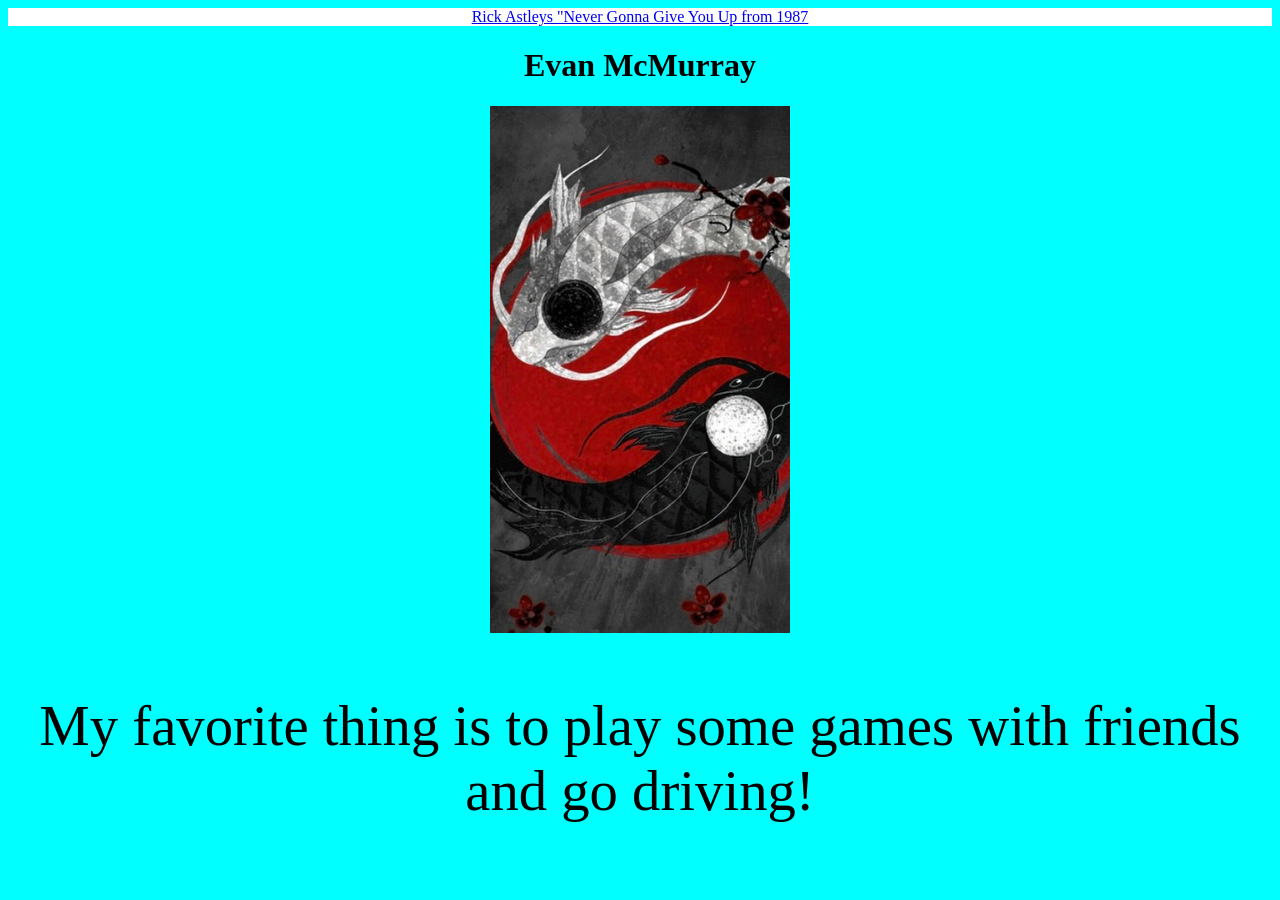
==== index.html @ f6edf7cf "Open Repository" ====
<!DOCTYPE html>
<html lang="en">
<head>
  <meta charset="UTF-8">
  <meta name="viewport" content="width=device-width, initial-scale=1.0">
  <title>Evans Site</title>
  <link HREF="styles/styles.css" rel="stylesheet">
</head>
<body>
  <header>
    <nav>
      <a href="https://www.youtube.com/watch?v=dQw4w9WgXcQ&list=RDdQw4w9WgXcQ&start_radio=1" 
        target="_blank">Rick Astleys "Never Gonna Give You Up from 1987</a>
      <!-- <a href="assignments.html">Assignmnets</a> -->
    </nav>
  </header>
  <main>
    <h1>Evan McMurray</h1>
    <img src="images/284504FA-2832-4599-B92E-73F436500D27_4_5005_c.jpeg" alt="Tui and La"
      width=stylesheet>
    <p>My favorite thing is to play some games with 
        friends and go driving!</p>
  </main>
  <footer>

  </footer>
</body>
</html>
---- styles/styles.css ----
img {
    width: 300px;
}
body {
    background-color: aqua;
    text-align: center;
}

header, footer {
    background-color: white;
    color: black
}

nav a:hover {
    color: cyan:aliceblue
}
p{
    font-size: 1.5cm;
}
#second {
    font-size: 3em;
}
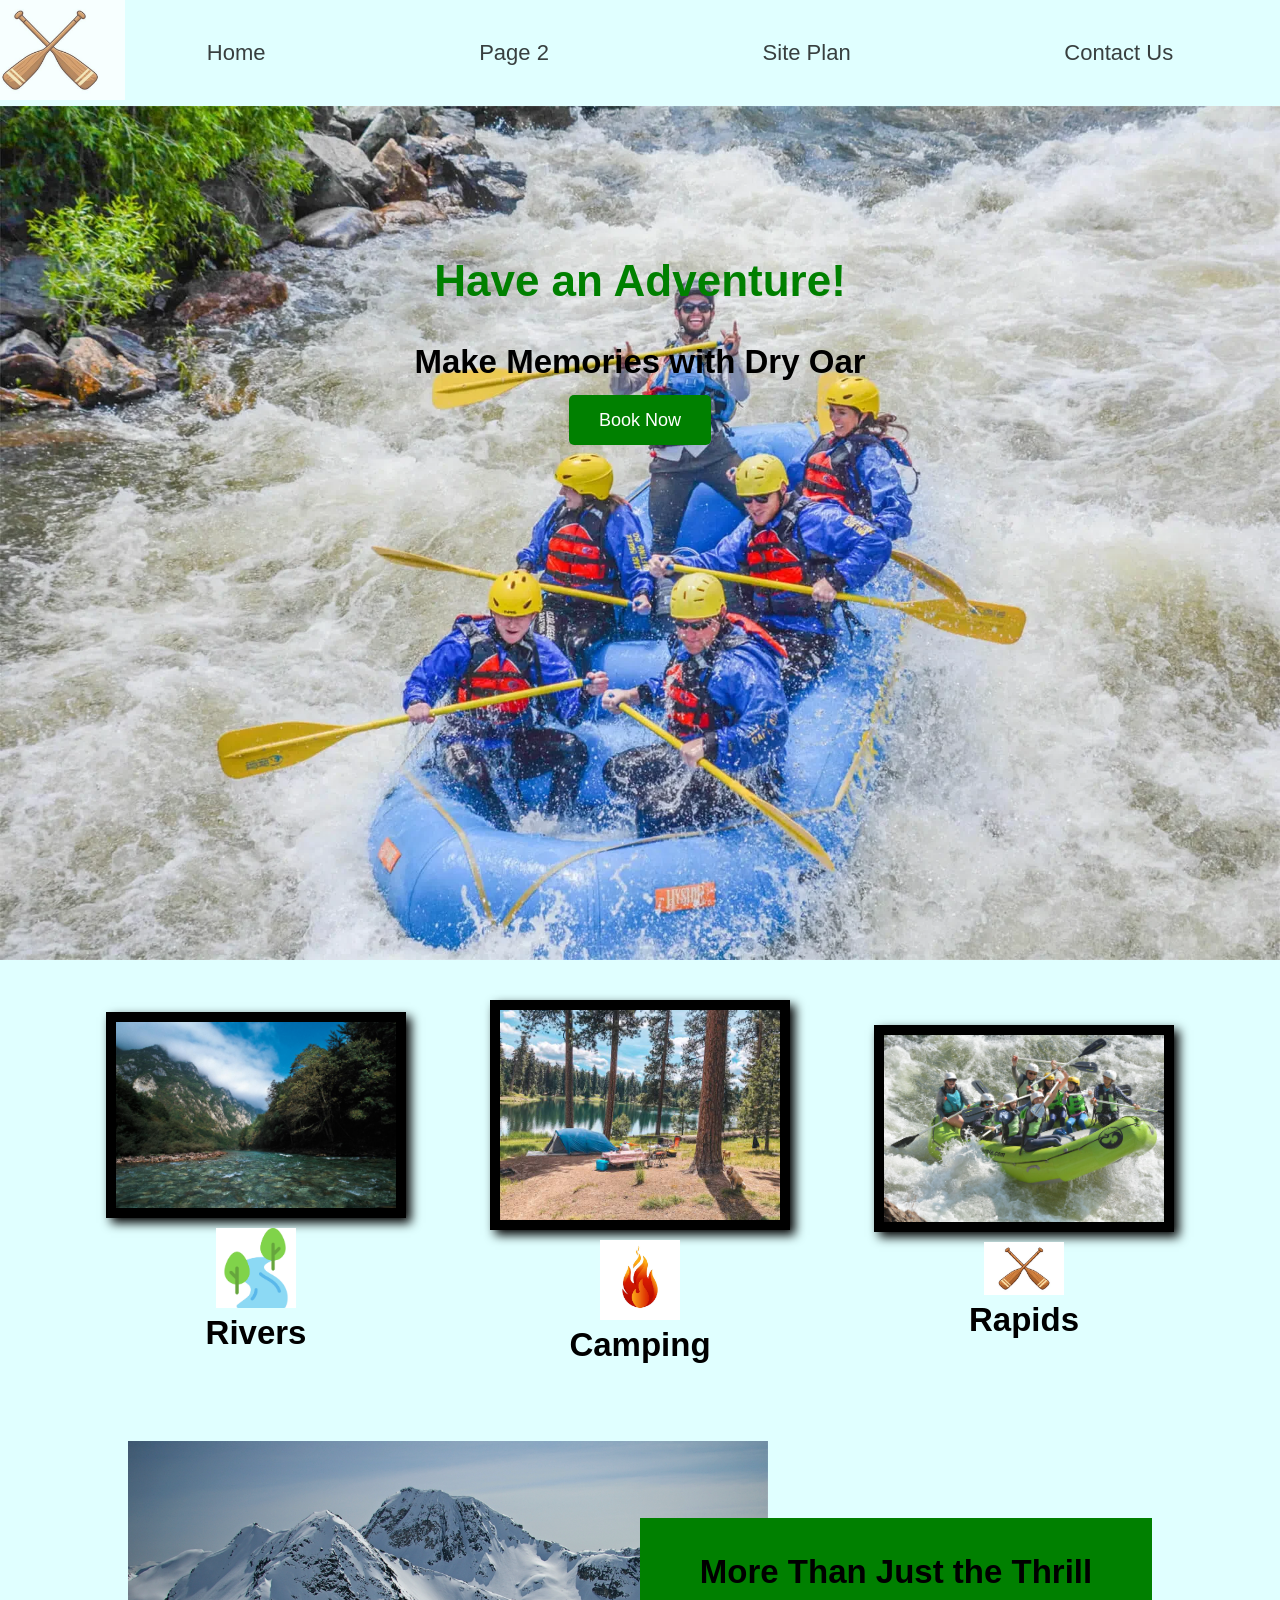
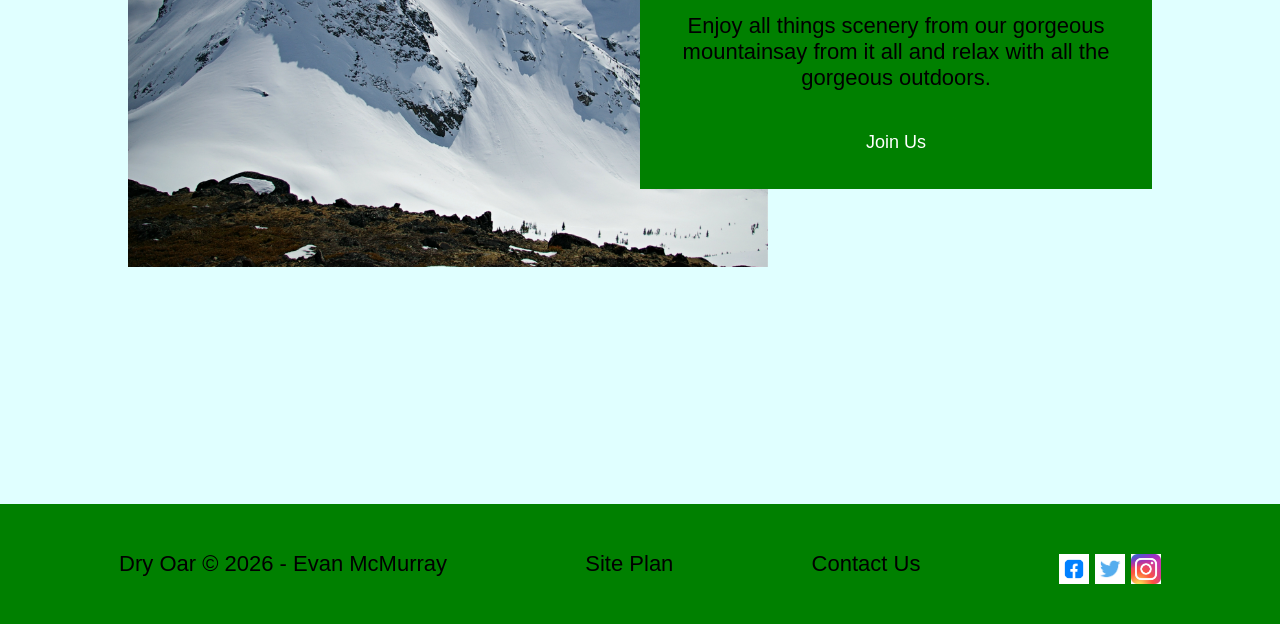
==== commit 9c15b9ae: "Move Git repository root folder" ====
--- a/index.html
+++ b/index.html
@@ -1,28 +1,77 @@
 <!DOCTYPE html>
 <html lang="en">
 <head>
-  <meta charset="UTF-8">
-  <meta name="viewport" content="width=device-width, initial-scale=1.0">
-  <title>Evans Site</title>
-  <link HREF="styles/styles.css" rel="stylesheet">
+    <meta charset="UTF-8">
+    <meta name="viewport" content="width=device-width, initial-scale=1.0">
+    <title>Whitewater Rafting Getaways</title>
+    <link rel="stylesheet" href="styles/style.css">
 </head>
 <body>
-  <header>
-    <nav>
-      <a href="https://www.youtube.com/watch?v=dQw4w9WgXcQ&list=RDdQw4w9WgXcQ&start_radio=1" 
-        target="_blank">Rick Astleys "Never Gonna Give You Up from 1987</a>
-      <!-- <a href="assignments.html">Assignmnets</a> -->
-    </nav>
-  </header>
-  <main>
-    <h1>Evan McMurray</h1>
-    <img src="images/284504FA-2832-4599-B92E-73F436500D27_4_5005_c.jpeg" alt="Tui and La"
-      width=stylesheet>
-    <p>My favorite thing is to play some games with 
-        friends and go driving!</p>
-  </main>
-  <footer>
-
-  </footer>
+    <div id="content">
+        <header>
+            <a id="logo_link" href="index.html">
+                <img class="logo" src="images/oars.jpeg" alt='Dry Oar Logo' width="150" style="opacity: 1;">
+            </a>
+            <nav>
+                <a href="index.html">Home</a>
+                <a href="#">Page 2</a>
+                <a href="site-plan-rafting.html">Site Plan</a>
+                <a href="contactus.html">Contact Us</a>
+            </nav>
+        </header>
+        <div id="hero">
+            <div id="hero-box">
+                <img id="hero-img" src="images/hero.webp" alt="People whitewater rafting">
+            </div>
+            <section id="hero-msg">
+                <h1 class="home-title">Have an Adventure!</h1>
+                <h2>Make Memories with Dry Oar</h2>
+                <div class="button-box">
+                    <a class="book" href="rates.html">Book Now</a>
+                </div>
+            </section>
+            </div>
+        </div>
+    <main class="home-grid">
+        <section class="rivers-card">
+            <img class="card-img" src="images/river_icon.jpeg" alt="river icon" width="300">
+            <img class="icon" src="images/other_river_icon.png" alt="other_river_icon" width="45">
+            <h2>Rivers</h2>
+        </section>
+        <section class="camping-card">
+            <img class="card-img" src="images/camping.jpeg" alt="tent in mountains" width="300">
+            <img class="icon" src="images/fire_icon.jpeg" alt="fire icon" width="60">
+            <h2>Camping</h2>
+        </section>
+        <section class="rapids-card">
+            <img class="card-img" src="images/rapids.jpg" alt="rafting boat" width="300">
+            <img class="icon" src="images/oars.jpeg" alt="oars icon" width="60">
+            <h2>Rapids</h2>
+        </section>
+        <div id="background"></div>
+        <img class="mountains" src="images/mountains.jpg" alt="Misty mountains" width="300">
+        <section class="msg">
+            <h2>More Than Just the Thrill</h2>
+            <p>Enjoy all things scenery from our gorgeous mountainsay from it all and relax with all the gorgeous outdoors.</p>
+            <a class="join" href="rivers.html">Join Us</a>
+        </section>
+    </main>
+    <footer>
+        <p>Dry Oar &copy; 2026 - Evan McMurray</p>
+        <p><a href="site-plan-rafting.html">Site Plan</a></p>
+        <p><a href="contactus.html">Contact Us</a></p>
+        <div class="social">
+            <a href="https://facebook.com">
+                <img src="images/facebook.png" alt="fb icon" width="30">
+            </a>
+            <a href="https://twitter.com">
+                <img src="images/twitter.png" alt="twitter icon" width="30">
+            </a>
+            <a href="https://instagram.com">
+                <img src="images/instagram.jpeg" alt="instagram icon" width="30">
+            </a>
+        </div>
+    </footer>
+    </div>
 </body>
 </html>
--- a/styles/style.css
+++ b/styles/style.css
@@ -0,0 +1,270 @@
+#content {
+    max-width: 1600px;
+    margin: 0;
+    padding: 0;
+    text-align: center;
+}
+
+#background {
+    height: 500px;
+    grid-column: 1/11;
+    grid-row: 4/9
+}
+
+nav a {
+    text-align: center;
+    color: black;
+    text-decoration: none;
+    padding: 10px;
+}
+
+nav {
+    display: flex;
+    justify-content: space-around;
+}
+
+#hero-msg {
+    grid-column: 2/3;
+    grid-row: 1/2;
+    margin-top: 0;
+    padding: 100px 0 30px;
+    z-index:1;
+}
+
+#hero-msg h1 {
+    text-align: center;
+}
+
+#hero-msg h2 {
+    margin-bottom: 20px}
+
+#hero-msg h4 {
+    text-align: center;
+    color: white;
+}
+
+.button-box {
+    text-align: center;
+    margin-top: 25px;
+}
+
+main section {
+    text-align: center;
+}
+
+main section img {
+    box-sizing: border-box;
+}
+
+.card-img {
+    border: 10px solid black;
+    margin: 0 auto;
+    display: block;
+    transition: transform .5s;
+    box-shadow: 5px 5px 10px;
+}
+
+.mountains {
+    width: 100%;
+    grid-column: 2/7;
+    grid-row: 5/8
+}
+
+.rivers-card {
+    margin: 40px 0;
+    text-align: center;
+    grid-column: 2/4;
+    grid-row: 2/3;
+}
+
+.camping-card {
+    margin: 40px 0;
+    text-align: center;
+    grid-column: 5/7;
+    grid-row: 2/3
+}
+
+.rapids-card {
+    margin: 40px 0;
+    text-align: center;
+    grid-column: 8/10;
+    grid-row: 2/3;
+}
+
+body {
+    background-color: lightcyan;
+    font-family: Raleway, Arial, sans-serif;
+    font-size: 22px;
+    margin: 0;
+    padding: 0;
+}
+
+h2 {
+    margin: 0;
+}
+
+header {
+    background-color: lightcyan;
+    display: grid;
+    grid-template-columns: 100px auto;
+    align-items: center;
+    opacity: 0.75;
+    margin-top: 0;
+}
+
+nav a:hover {
+    background-color: lightblue;
+    color: black
+}
+
+.home-title {
+    color: green;
+    font-family: 'Rock Salt', 'Bradley Hand', sans-serif;
+    font-size: 2em;
+    margin-top: 0;
+    margin-top: 50px;
+}
+
+.home-grid {
+    display: grid;
+    grid-template-columns: repeat(10, 1fr);
+    justify-items: center;
+    align-items: center;
+}
+
+h4 {
+    color: black;
+}
+
+.book, .join {
+    background-color: green;
+    color: white;
+    text-decoration: none;
+    font-size: 18px;
+    padding: 15px 30px;
+    margin-top: 50px;
+    border-radius: 5px;
+}
+
+.book:hover, .join:hover {
+    color: lightblue;
+}
+
+.msg h2 {
+    color: black;
+}
+
+.msg {
+    padding: 35px;
+    text-align: center;
+    grid-column: 6/10;
+    grid-row: 6/7;
+    background-color: green;
+}
+
+.msg p {
+    color: black;
+    font-size: 1em;
+    padding-bottom: 15px;
+}
+
+footer {
+    color: black;
+    padding: 25px 50px;
+    margin-top: 200px;
+    display: flex;
+    justify-content: space-around;
+    align-items: center;
+    background-color: green;
+}
+
+footer .social img {
+    padding-top: 15px;
+}
+
+footer a {
+    color: black;
+    text-decoration: none;
+}
+
+footer a:hover {
+    background-color: lightcyan;
+    color: lightblue;
+}
+
+#hero-img {
+    width: 100%;
+    display: block;
+}
+
+#hero-box {
+    grid-column: 1/4;
+    grid-row: 1/3;
+    z-index: -1;
+    margin-top: 0;
+    padding-top: 0;
+}
+
+#hero {
+    display: grid;
+    grid-template-columns: 1fr 3fr 1fr;
+    padding-top:0
+}
+
+.icon {
+    width: 80px;
+    padding-top: 10px;
+}
+
+footer p a:hover {
+    text-decoration: underline;
+}
+
+#logo_link {
+    padding-top: 0;
+    justify-self: center;
+    align-self: center;
+}
+
+@media screen and (max-width: 900px) {
+    #hero, .home-grid {
+        display: block;
+        height: auto;
+    }
+    nav, footer {
+        flex-direction: column;
+    }
+    nav a {
+        display: block;
+        padding: 15px;
+    }
+    #hero {
+        margin-top: 0;
+    }
+    #hero-msg {
+        margin-top: 0;
+    }
+    #hero-msg h4 {
+        display: none;
+    }
+    #hero-msg h1 {
+        color: #6f7364;
+    }
+    .home-title {
+        font-size: 25px;
+    }
+    .rivers-card, .camping-card, .rapids-card { 
+        margin: 50px auto;
+        width: 60%;
+    }
+    #background {
+        display: none;
+    }
+    .mountains, .msg {
+        width: 80%;
+        display: block;
+        margin: 0 auto;
+    }
+    footer {
+        margin-top: 25px;
+    }
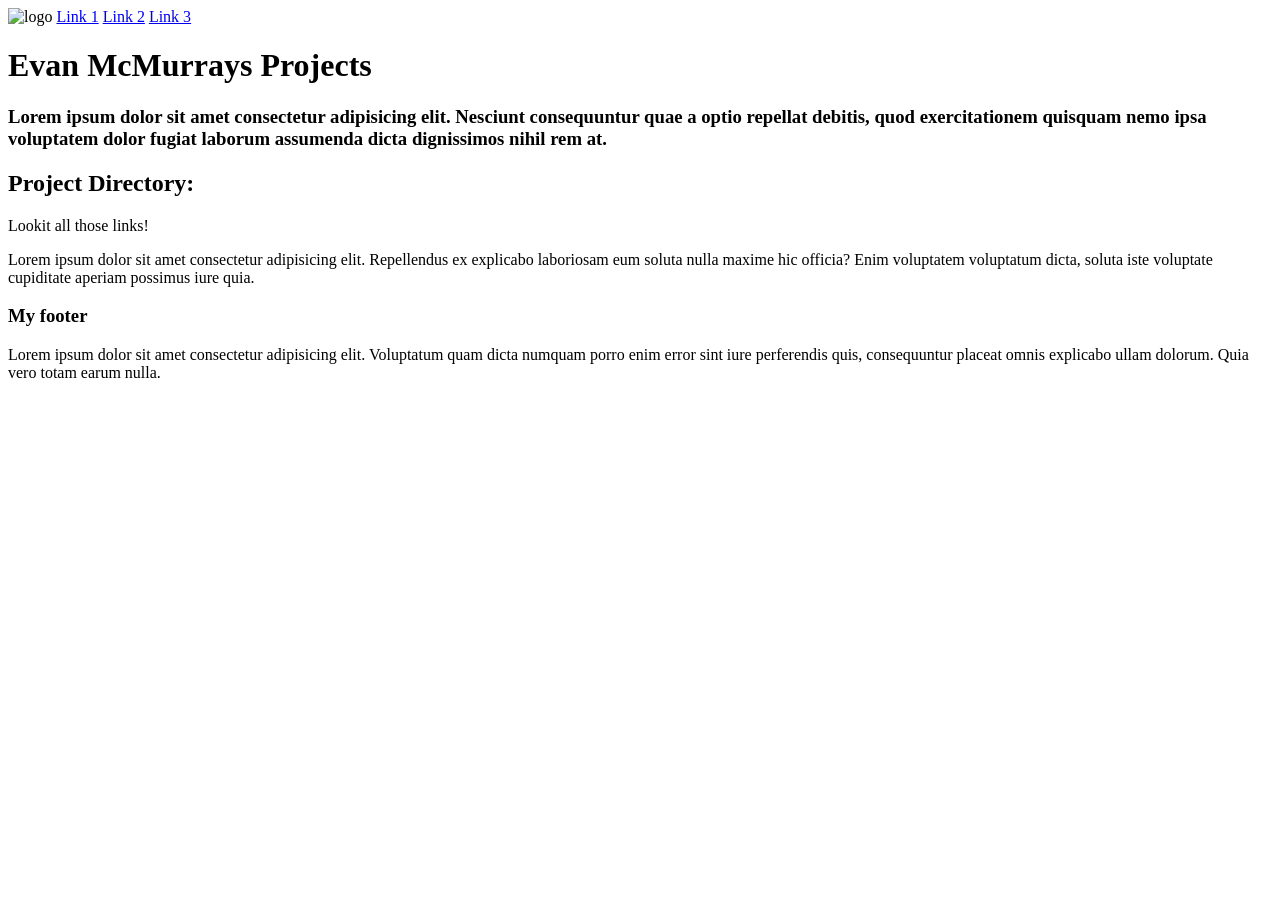
==== commit f5a652ad: "Correct Folder" ====
--- a/index.html
+++ b/index.html
@@ -3,75 +3,29 @@
 <head>
     <meta charset="UTF-8">
     <meta name="viewport" content="width=device-width, initial-scale=1.0">
-    <title>Whitewater Rafting Getaways</title>
-    <link rel="stylesheet" href="styles/style.css">
+    <title>Document</title>
+    <link rel="stylesheet" href="styles.css">
 </head>
-<body>
-    <div id="content">
+<main>
+    <body>
         <header>
-            <a id="logo_link" href="index.html">
-                <img class="logo" src="images/oars.jpeg" alt='Dry Oar Logo' width="150" style="opacity: 1;">
-            </a>
-            <nav>
-                <a href="index.html">Home</a>
-                <a href="#">Page 2</a>
-                <a href="site-plan-rafting.html">Site Plan</a>
-                <a href="contactus.html">Contact Us</a>
-            </nav>
-        </header>
-        <div id="hero">
-            <div id="hero-box">
-                <img id="hero-img" src="images/hero.webp" alt="People whitewater rafting">
-            </div>
-            <section id="hero-msg">
-                <h1 class="home-title">Have an Adventure!</h1>
-                <h2>Make Memories with Dry Oar</h2>
-                <div class="button-box">
-                    <a class="book" href="rates.html">Book Now</a>
-                </div>
-            </section>
-            </div>
-        </div>
-    <main class="home-grid">
-        <section class="rivers-card">
-            <img class="card-img" src="images/river_icon.jpeg" alt="river icon" width="300">
-            <img class="icon" src="images/other_river_icon.png" alt="other_river_icon" width="45">
-            <h2>Rivers</h2>
-        </section>
-        <section class="camping-card">
-            <img class="card-img" src="images/camping.jpeg" alt="tent in mountains" width="300">
-            <img class="icon" src="images/fire_icon.jpeg" alt="fire icon" width="60">
-            <h2>Camping</h2>
-        </section>
-        <section class="rapids-card">
-            <img class="card-img" src="images/rapids.jpg" alt="rafting boat" width="300">
-            <img class="icon" src="images/oars.jpeg" alt="oars icon" width="60">
-            <h2>Rapids</h2>
-        </section>
-        <div id="background"></div>
-        <img class="mountains" src="images/mountains.jpg" alt="Misty mountains" width="300">
-        <section class="msg">
-            <h2>More Than Just the Thrill</h2>
-            <p>Enjoy all things scenery from our gorgeous mountainsay from it all and relax with all the gorgeous outdoors.</p>
-            <a class="join" href="rivers.html">Join Us</a>
-        </section>
-    </main>
-    <footer>
-        <p>Dry Oar &copy; 2026 - Evan McMurray</p>
-        <p><a href="site-plan-rafting.html">Site Plan</a></p>
-        <p><a href="contactus.html">Contact Us</a></p>
-        <div class="social">
-            <a href="https://facebook.com">
-                <img src="images/facebook.png" alt="fb icon" width="30">
-            </a>
-            <a href="https://twitter.com">
-                <img src="images/twitter.png" alt="twitter icon" width="30">
-            </a>
-            <a href="https://instagram.com">
-                <img src="images/instagram.jpeg" alt="instagram icon" width="30">
-            </a>
-        </div>
-    </footer>
-    </div>
-</body>
+            <img class="logo" src="future_spot_of_image" alt="logo" width="100">
+            <a href="#">Link 1</a>
+            <a href="#">Link 2</a>
+            <a href="#">Link 3</a>
+        </header>  
+        
+        <h1>Evan McMurrays Projects</h1>
+        <h3>Lorem ipsum dolor sit amet consectetur adipisicing elit. Nesciunt consequuntur quae a optio repellat debitis, quod exercitationem quisquam nemo ipsa voluptatem dolor fugiat laborum assumenda dicta dignissimos nihil rem at.</h3>
+
+        <h2>Project Directory:</h2>
+        <p>Lookit all those links!</p>
+        <p>Lorem ipsum dolor sit amet consectetur adipisicing elit. Repellendus ex explicabo laboriosam eum soluta nulla maxime hic officia? Enim voluptatem voluptatum dicta, soluta iste voluptate cupiditate aperiam possimus iure quia.</p>
+
+        <footer>
+            <h3>My footer</h3>
+            <p>Lorem ipsum dolor sit amet consectetur adipisicing elit. Voluptatum quam dicta numquam porro enim error sint iure perferendis quis, consequuntur placeat omnis explicabo ullam dolorum. Quia vero totam earum nulla.</p>
+        </footer>
+    </body>
+</main>
 </html>
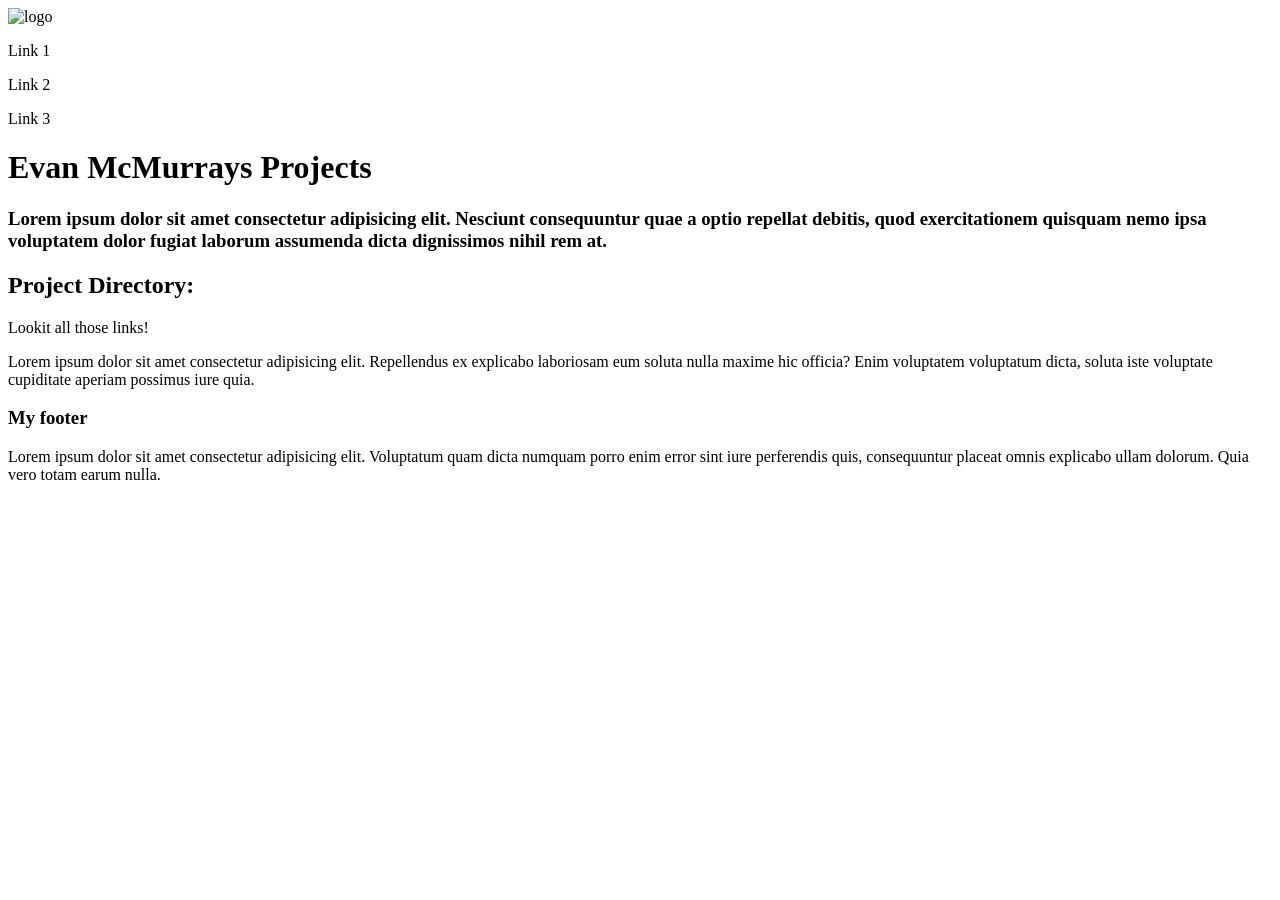
==== commit 2c5e4ae5: "Yay index.html" ====
--- a/index.html
+++ b/index.html
@@ -6,26 +6,27 @@
     <title>Document</title>
     <link rel="stylesheet" href="styles.css">
 </head>
-<main>
-    <body>
-        <header>
-            <img class="logo" src="future_spot_of_image" alt="logo" width="100">
-            <a href="#">Link 1</a>
-            <a href="#">Link 2</a>
-            <a href="#">Link 3</a>
-        </header>  
-        
-        <h1>Evan McMurrays Projects</h1>
-        <h3>Lorem ipsum dolor sit amet consectetur adipisicing elit. Nesciunt consequuntur quae a optio repellat debitis, quod exercitationem quisquam nemo ipsa voluptatem dolor fugiat laborum assumenda dicta dignissimos nihil rem at.</h3>
+<body>
+    
+    <header>
+        <img class="logo" src="future_spot_of_image" alt="logo" width="100">
+        <p>Link 1</p>
+        <p>Link 2</p>
+        <p>Link 3</p>
+    </header>
 
-        <h2>Project Directory:</h2>
-        <p>Lookit all those links!</p>
-        <p>Lorem ipsum dolor sit amet consectetur adipisicing elit. Repellendus ex explicabo laboriosam eum soluta nulla maxime hic officia? Enim voluptatem voluptatum dicta, soluta iste voluptate cupiditate aperiam possimus iure quia.</p>
+    <h1>Evan McMurrays Projects</h1>
+    
+    <h3>Lorem ipsum dolor sit amet consectetur adipisicing elit. Nesciunt consequuntur quae a optio repellat debitis, quod exercitationem quisquam nemo ipsa voluptatem dolor fugiat laborum assumenda dicta dignissimos nihil rem at.</h3>
+    <h2>Project Directory:</h2>
+    
+    <p>Lookit all those links!</p>
+    <p>Lorem ipsum dolor sit amet consectetur adipisicing elit. Repellendus ex explicabo laboriosam eum soluta nulla maxime hic officia? Enim voluptatem voluptatum dicta, soluta iste voluptate cupiditate aperiam possimus iure quia.</p>
 
-        <footer>
-            <h3>My footer</h3>
-            <p>Lorem ipsum dolor sit amet consectetur adipisicing elit. Voluptatum quam dicta numquam porro enim error sint iure perferendis quis, consequuntur placeat omnis explicabo ullam dolorum. Quia vero totam earum nulla.</p>
-        </footer>
-    </body>
-</main>
-</html>+    <footer>
+        <h3>My footer</h3>
+        <p>Lorem ipsum dolor sit amet consectetur adipisicing elit. Voluptatum quam dicta numquam porro enim error sint iure perferendis quis, consequuntur placeat omnis explicabo ullam dolorum. Quia vero totam earum nulla.</p>
+    
+    </footer>
+</body>
+</html> 
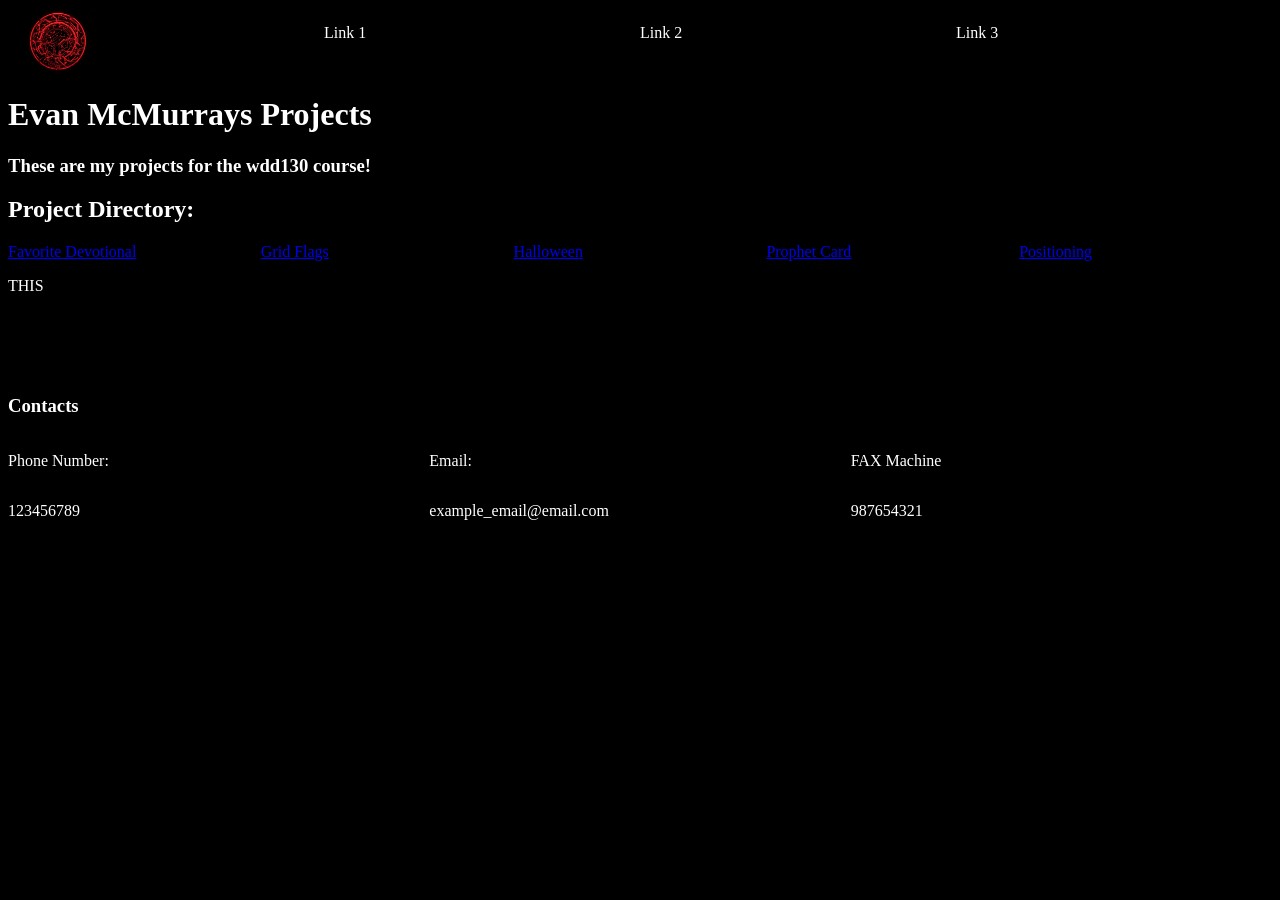
==== commit 85c735c7: "COMMIT_" ====
--- a/index.html
+++ b/index.html
@@ -3,30 +3,51 @@
 <head>
     <meta charset="UTF-8">
     <meta name="viewport" content="width=device-width, initial-scale=1.0">
-    <title>Document</title>
+    <title>McMurrays Projects</title>
     <link rel="stylesheet" href="styles.css">
 </head>
 <body>
+    <div>
+        <header>
+
+            <img class="logo" src="images\red_logo.jpeg" alt="logo" width="100">
+        
+            <p>Link 1</p>
+            <p>Link 2</p>
+            <p>Link 3</p>
+
+        </header>
+
+         <h1>Evan McMurrays Projects</h1>
     
-    <header>
-        <img class="logo" src="future_spot_of_image" alt="logo" width="100">
-        <p>Link 1</p>
-        <p>Link 2</p>
-        <p>Link 3</p>
-    </header>
+        <h3>These are my projects for the wdd130 course!</h3>
+        <h2>Project Directory:</h2>
 
-    <h1>Evan McMurrays Projects</h1>
-    
-    <h3>Lorem ipsum dolor sit amet consectetur adipisicing elit. Nesciunt consequuntur quae a optio repellat debitis, quod exercitationem quisquam nemo ipsa voluptatem dolor fugiat laborum assumenda dicta dignissimos nihil rem at.</h3>
-    <h2>Project Directory:</h2>
-    
-    <p>Lookit all those links!</p>
-    <p>Lorem ipsum dolor sit amet consectetur adipisicing elit. Repellendus ex explicabo laboriosam eum soluta nulla maxime hic officia? Enim voluptatem voluptatum dicta, soluta iste voluptate cupiditate aperiam possimus iure quia.</p>
+        <div id="links">
+            <a href="ice/favorite_devo/favdevo.html" target="_blank">Favorite Devotional</a>
+            <a href="ice/grid_flags\flags.html" target="_blank">Grid Flags</a>
+            <a href="ice/halloween/index.html" target="_blank">Halloween</a>
+            <a href="ice/ice_prophet_card/prophet_card.html" target="_blank">Prophet Card</a>
+            <a href="ice/positioning/positioning.html" target="_blank">Positioning</a>
+        </div>
+        
+        <p>THIS</p>
 
-    <footer>
-        <h3>My footer</h3>
-        <p>Lorem ipsum dolor sit amet consectetur adipisicing elit. Voluptatum quam dicta numquam porro enim error sint iure perferendis quis, consequuntur placeat omnis explicabo ullam dolorum. Quia vero totam earum nulla.</p>
-    
-    </footer>
+        <footer>
+
+            <h3>Contacts</h3>
+            <div id="contacts">
+                <p>Phone Number:</p>
+                <p>Email:</p>
+                <p>FAX Machine</p>
+            </div>
+            
+            <div id="contact_other">
+                <p>123456789</p>
+                <p>example_email@email.com</p>
+                <p>987654321</p>
+            </div>
+        </footer>
+    </div>
 </body>
-</html> +</html>
--- a/styles.css
+++ b/styles.css
@@ -0,0 +1,41 @@
+body {
+    background-color: black;
+    color: white;
+}
+
+header {
+    display: grid;
+    grid-template-columns: 1fr 1fr 1fr 1fr;
+}
+
+h1 {
+    justify-self: center;
+}
+
+h2 {
+    justify-self: center;
+}
+
+h3 {
+    justify-self: center;
+}
+
+#links {
+    display: grid;
+    grid-template-columns: 1fr 1fr 1fr 1fr 1fr;
+}
+
+footer {
+    gap: 500px;
+    margin-top: 100px;
+}
+
+#contacts {
+    display: grid;
+    grid-template-columns: 1fr 1fr 1fr;
+}
+
+#contact_other {
+    display: grid;
+    grid-template-columns: 1fr 1fr 1fr;
+}
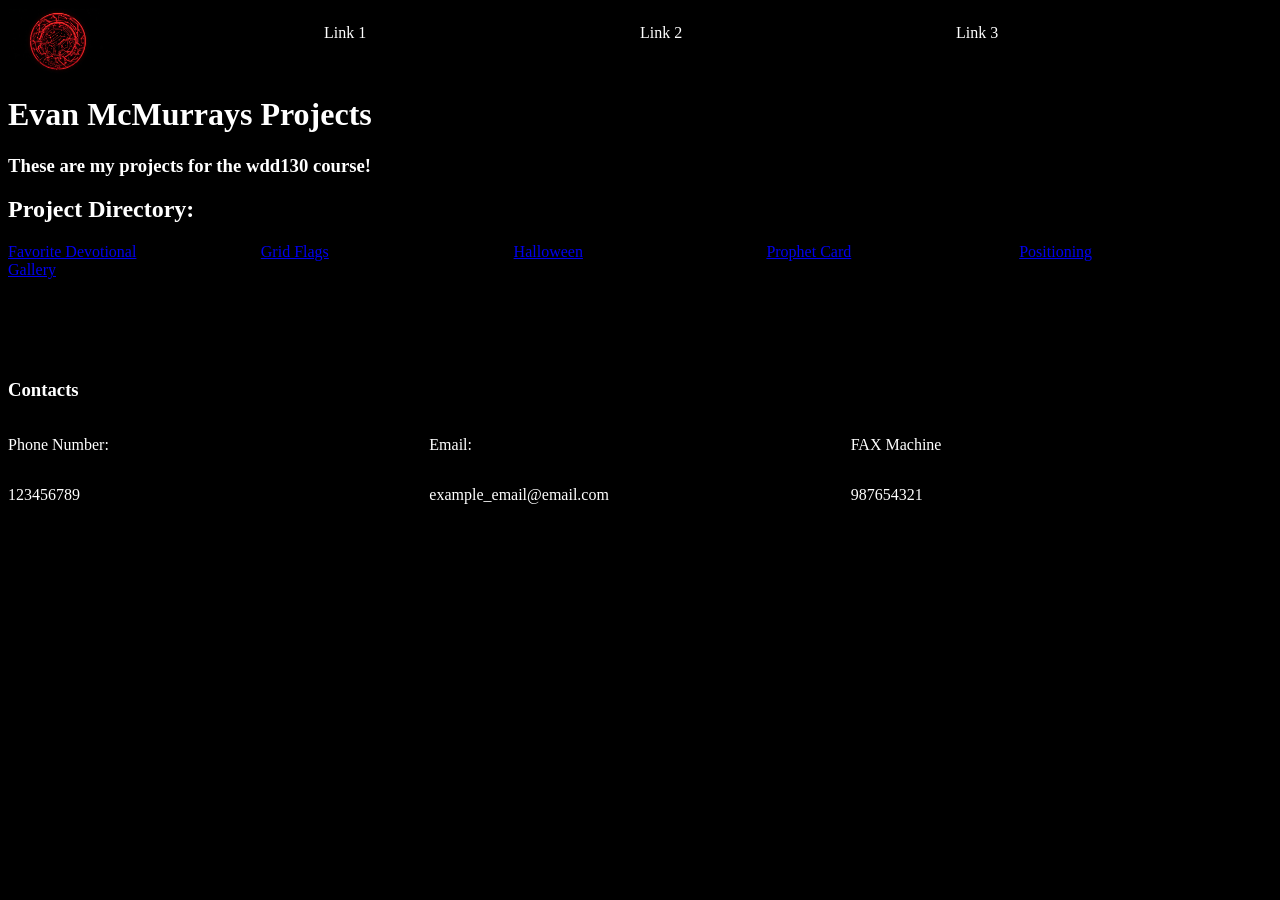
==== commit 3180e3cd: "Yay" ====
--- a/index.html
+++ b/index.html
@@ -29,9 +29,8 @@
             <a href="ice/halloween/index.html" target="_blank">Halloween</a>
             <a href="ice/ice_prophet_card/prophet_card.html" target="_blank">Prophet Card</a>
             <a href="ice/positioning/positioning.html" target="_blank">Positioning</a>
+            <a href="ice/gallery/gallery.html" target="_blank">Gallery</a>
         </div>
-        
-        <p>THIS</p>
 
         <footer>
 
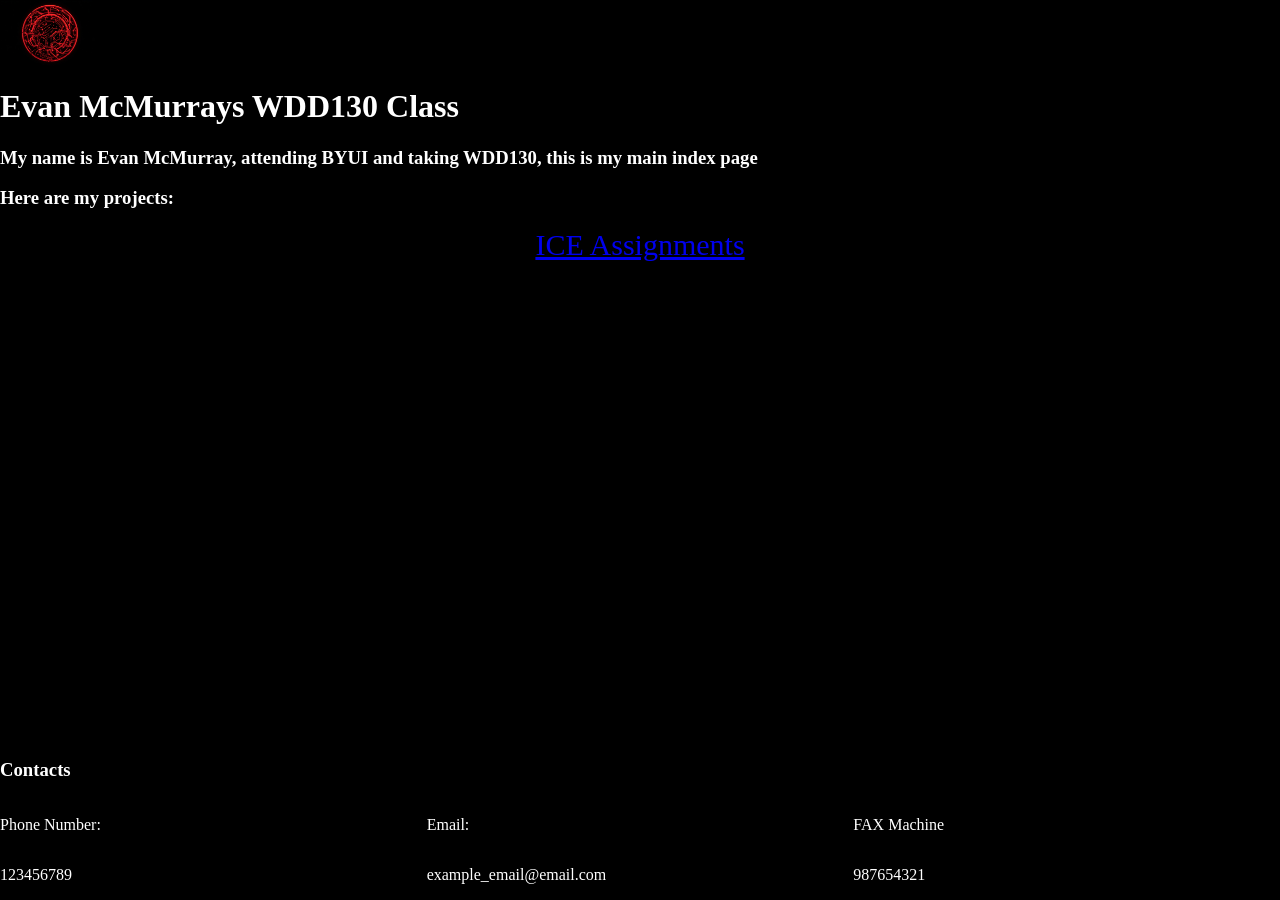
==== commit f71a1ef4: "08 Portal Page Complete!" ====
--- a/index.html
+++ b/index.html
@@ -7,46 +7,32 @@
     <link rel="stylesheet" href="styles.css">
 </head>
 <body>
-    <div>
-        <header>
+    <header>
+        <img class="logo" src="images/red_logo.jpeg" alt="logo" width="100">
+    </header>
 
-            <img class="logo" src="images\red_logo.jpeg" alt="logo" width="100">
+    <main>
+        <h1>Evan McMurrays WDD130 Class</h1>
+        <h3>My name is Evan McMurray, attending BYUI and taking WDD130, this is my main index page</h3>
+        <h3>Here are my projects:</h3>
+        <div id="the_link">
+            <a href="ice_index.html">ICE Assignments</a>
+        </div>
+    </main>
+
+    <footer>
+        <h3>Contacts</h3>
+        <div id="contacts">
+            <p>Phone Number:</p>
+            <p>Email:</p>
+            <p>FAX Machine</p>
+        </div>
         
-            <p>Link 1</p>
-            <p>Link 2</p>
-            <p>Link 3</p>
-
-        </header>
-
-         <h1>Evan McMurrays Projects</h1>
-    
-        <h3>These are my projects for the wdd130 course!</h3>
-        <h2>Project Directory:</h2>
-
-        <div id="links">
-            <a href="ice/favorite_devo/favdevo.html" target="_blank">Favorite Devotional</a>
-            <a href="ice/grid_flags\flags.html" target="_blank">Grid Flags</a>
-            <a href="ice/halloween/index.html" target="_blank">Halloween</a>
-            <a href="ice/ice_prophet_card/prophet_card.html" target="_blank">Prophet Card</a>
-            <a href="ice/positioning/positioning.html" target="_blank">Positioning</a>
-            <a href="ice/gallery/gallery.html" target="_blank">Gallery</a>
+        <div id="contact_other">
+            <p>123456789</p>
+            <p>example_email@email.com</p>
+            <p>987654321</p>
         </div>
-
-        <footer>
-
-            <h3>Contacts</h3>
-            <div id="contacts">
-                <p>Phone Number:</p>
-                <p>Email:</p>
-                <p>FAX Machine</p>
-            </div>
-            
-            <div id="contact_other">
-                <p>123456789</p>
-                <p>example_email@email.com</p>
-                <p>987654321</p>
-            </div>
-        </footer>
-    </div>
+    </footer>
 </body>
 </html>
--- a/styles.css
+++ b/styles.css
@@ -1,6 +1,18 @@
+html, body {
+    height: 100%;
+    margin: 0;
+}
+
 body {
     background-color: black;
     color: white;
+    display: flex;
+    flex-direction: column;
+    min-height: 100dvh;
+}
+
+main {
+    flex: 1;
 }
 
 header {
@@ -8,15 +20,7 @@
     grid-template-columns: 1fr 1fr 1fr 1fr;
 }
 
-h1 {
-    justify-self: center;
-}
-
-h2 {
-    justify-self: center;
-}
-
-h3 {
+h1, h2, h3 {
     justify-self: center;
 }
 
@@ -26,16 +30,15 @@
 }
 
 footer {
-    gap: 500px;
-    margin-top: 100px;
+    margin-bottom: 0px;
 }
 
-#contacts {
+#contacts, #contact_other {
     display: grid;
     grid-template-columns: 1fr 1fr 1fr;
 }
 
-#contact_other {
-    display: grid;
-    grid-template-columns: 1fr 1fr 1fr;
+#the_link {
+    text-align: center;
+    font-size: 30px;
 }
